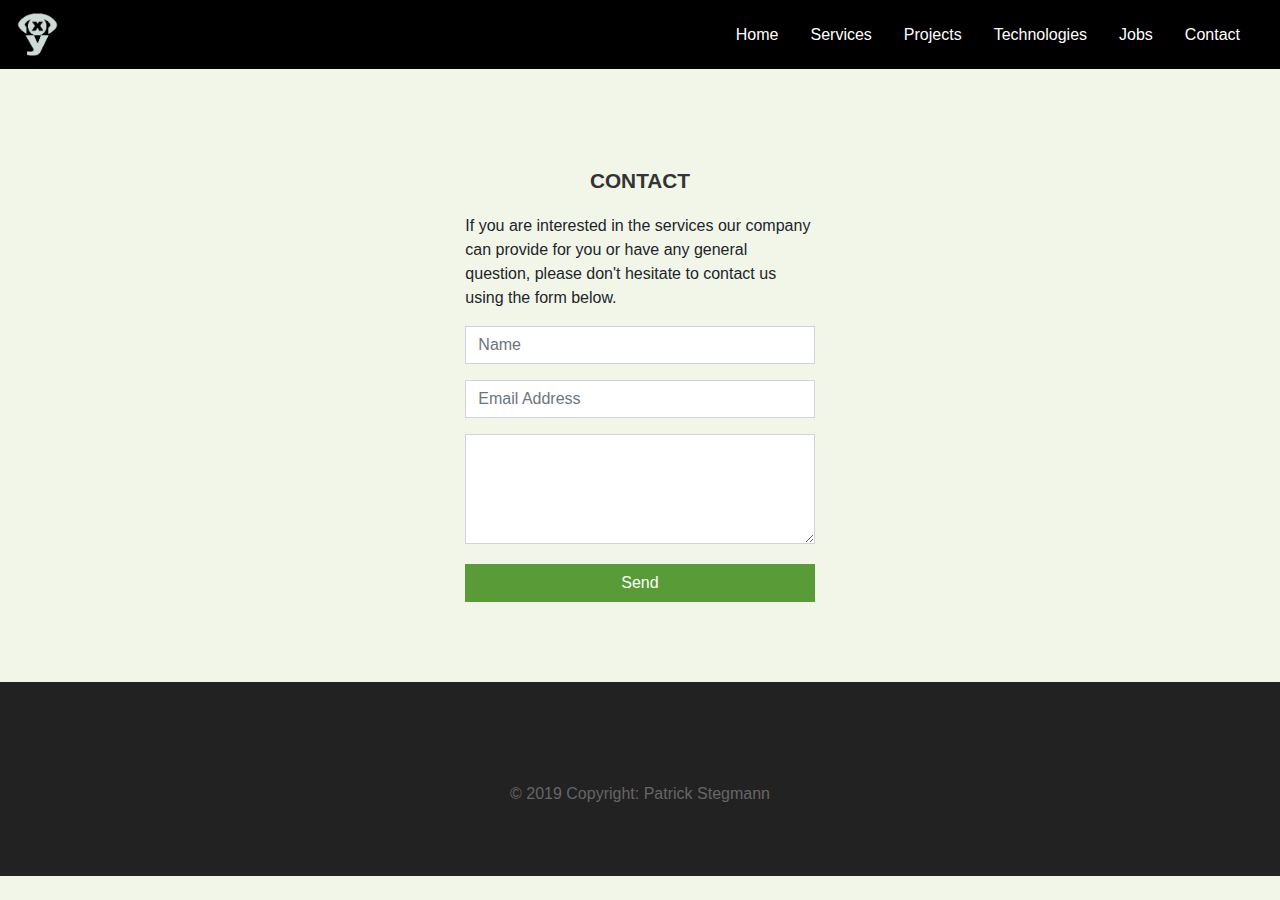
==== contact.html @ b23555f5 "First preliminary commit." ====
<!DOCTYPE html>
<html lang="en">
  <head>
    <title>石 iCom</title>
    <meta charset="utf-8">
    <meta name="viewport" content="width=device-width, initial-scale=1">
    <link rel="stylesheet" href="bootstrap/css/bootstrap.min.css">
    <link rel="stylesheet" type="text/css" href="style.css">
  </head>
<body>
<script src="https://code.jquery.com/jquery-3.3.1.slim.min.js" integrity="sha384-q8i/X+965DzO0rT7abK41JStQIAqVgRVzpbzo5smXKp4YfRvH+8abtTE1Pi6jizo" crossorigin="anonymous"></script>
<script src="bootstrap/js/bootstrap.min.js"></script>

<nav class="navbar navbar-expand-md">
  <a class="navbar-brand" href="#"><img src="xy.png" class="img-fluid" width="20%" height="20%"></a>
  <button class="navbar-toggler navbar-dark" type="button" data-toggle="collapse" data-target="#main-navigation">
    <span class="navbar-toggler-icon"></span>
  </button>
  <div class="collapse navbar-collapse" id="main-navigation">
    <ul class="navbar-nav">
      <li class="nav-item">
        <a class="nav-link" href="index.html">Home</a>
      </li>
      <li class="nav-item">
        <a class="nav-link" href="services.html">Services</a>
      </li>
      <li class="nav-item">
        <a class="nav-link" href="projects.html">Projects</a>
      </li>
      <li class="nav-item">
        <a class="nav-link" href="technologies.html">Technologies</a>
      </li>
      <li class="nav-item">
        <a class="nav-link" href="jobs.html">Jobs</a>
      </li>
      <li class="nav-item">
        <a class="nav-link" href="contact.html">Contact</a>
      </li>
    </ul>
  </div>
</nav>

<div class="container features">
  <div class="row">
    <div class="col-lg-4 col-md-4 col-sm-12">
      
    </div>
    <div class="col-lg-4 col-md-4 col-sm-12">
      <h3 class="feature-title">Contact</h3>
        <p>
            If you are interested in the services our company can provide for you or have any general question, please don't hesitate to contact us using the form below.
        </p>
    <div class="form-group">
        <input type="text" class="form-control" placeholder="Name" name="">
    </div>
    <div class="form-group">
        <input type="email" class="form-control" placeholder="Email Address" name="email">
    </div>
    <div class="form-group">
        <textarea class="form-control" rows="4"></textarea>
    </div>
    <input type="submit" class="btn btn-secondary btn-block" value="Send" name="">
    </div>
    </div>
    <div class="col-lg-4 col-md-4 col-sm-12">    

    </div>
  </div> 
</div>

<footer class="page-footer">
  <!--
  <div class="container">
    <div class="row">
      <div class="col-lg-8 col-md-8 col-sm-12">
      <h6 class="text-uppercase font-weight-bold">Additional Information</h6>
      <p>Lorem ipsum dolor sit amet, consectetur adipiscing elit. Quisque interdum quam odio, quis placerat ante luctus eu. Sed aliquet dolor id sapien rutrum, id vulputate quam iaculis.</p>
      <p>Lorem ipsum dolor sit amet, consectetur adipiscing elit. Quisque interdum quam odio, quis placerat ante luctus eu. Sed aliquet dolor id sapien rutrum, id vulputate quam iaculis.</p>
    </div>
    <div class="col-lg-4 col-md-4 col-sm-12">
      <h6 class="text-uppercase font-weight-bold">Contact</h6>
      <p>1640 Riverside Drive, Hill Valley, California
      <br/>info@mywebsite.com
      <br/>+ 01 234 567 88
      <br/>+ 01 234 567 89</p>
    </div>
  </div>
  -->
  <div class="footer-copyright text-center">© 2019 Copyright: Patrick Stegmann</div>
</footer>

<script src="main.js"></script>
</body>
</html>
---- style.css ----
body {
  padding: 0;
  margin: 0;
  background: #f2f6e9;
}

.mytextblock {
  padding: 200;
  margin: 200;
  text-align: justify;
  margin: auto;
  width: 60%;
  background: #f2f6e9;
}

/*--- navigation bar ---*/
.navbar {
  background:#000000;
}
.nav-link,
.navbar-brand {
  color: #fff;
  cursor: pointer;
}
.nav-link {
  margin-right: 1em !important;
}
.nav-link:hover {
  color: #000;
}
.navbar-collapse {
  justify-content: flex-end;
}
.header {
  background-image: url('advect.png');
  background-size: cover;
  background-position: center;
  position: relative;
}
.overlay {
  position: absolute;
  min-height: 100%;
  min-width: 100%;
  left: 0;
  top: 0;
  background: rgba(0, 0, 0, 0.6);
}
.description {
  left: 50%;
  position: absolute;
  top: 45%;
  transform: translate(-50%, -55%);
  text-align: center;
}
.description h1 {
  color: #6ab446;
}
.description p {
  color: #fff;
  font-size: 1.3rem;
  line-height: 1.5;
}
.description button {
  border:1px solid #6ab446;
  background:#6ab446;
  border-radius: 0;
  color:#fff;
}
.description button:hover {
  border:1px solid #fff;
  background:#fff;
  color:#000;
}
.features {
  margin: 4em auto;
  padding: 1em;
  position: relative;
}
.feature-title {
  color: #333;
  font-size: 1.3rem;
  font-weight: 700;
  margin-bottom: 20px;
  margin-top: 20px;
  text-transform: uppercase;
  text-align: center;
}
.features img {
  -webkit-box-shadow: 1px 1px 4px rgba(0, 0, 0, 0.4);
  -moz-box-shadow: 1px 1px 4px rgba(0, 0, 0, 0.4);
  box-shadow: 1px 1px 4px rgba(0, 0, 0, 0.4);
  margin-bottom: 16px;
}
.features .form-control,
.features input {
    border-radius: 0;
}
.features .btn {
  background-color: #589b37;
  border: 1px solid #589b37;
  color: #fff;
  margin-top: 20px;
}
.features .btn:hover {
  background-color: #333;
  border: 1px solid #333;
}
.page-footer {
  background-color: #222;
  color: #ccc;
  padding: 60px 0 30px;
}
.footer-copyright {
  color: #666;
  padding: 40px 0;
}

figure { 
  display: block;
  margin-top: 1em;
  margin-bottom: 1em;
  margin-left: 40px;
  margin-right: 40px;
}

@media (max-width: 575.98px) {
  .description {
    left: 0;
    padding: 0 15px;
    position: absolute;
    top: 10%;
    transform: none;
    text-align: center;
  }
  
  .description h1 {
    font-size: 2em;
  }
  
  .description p {
    font-size: 1.2rem;
  }
  
  .features {
    margin: 0;
  }
}
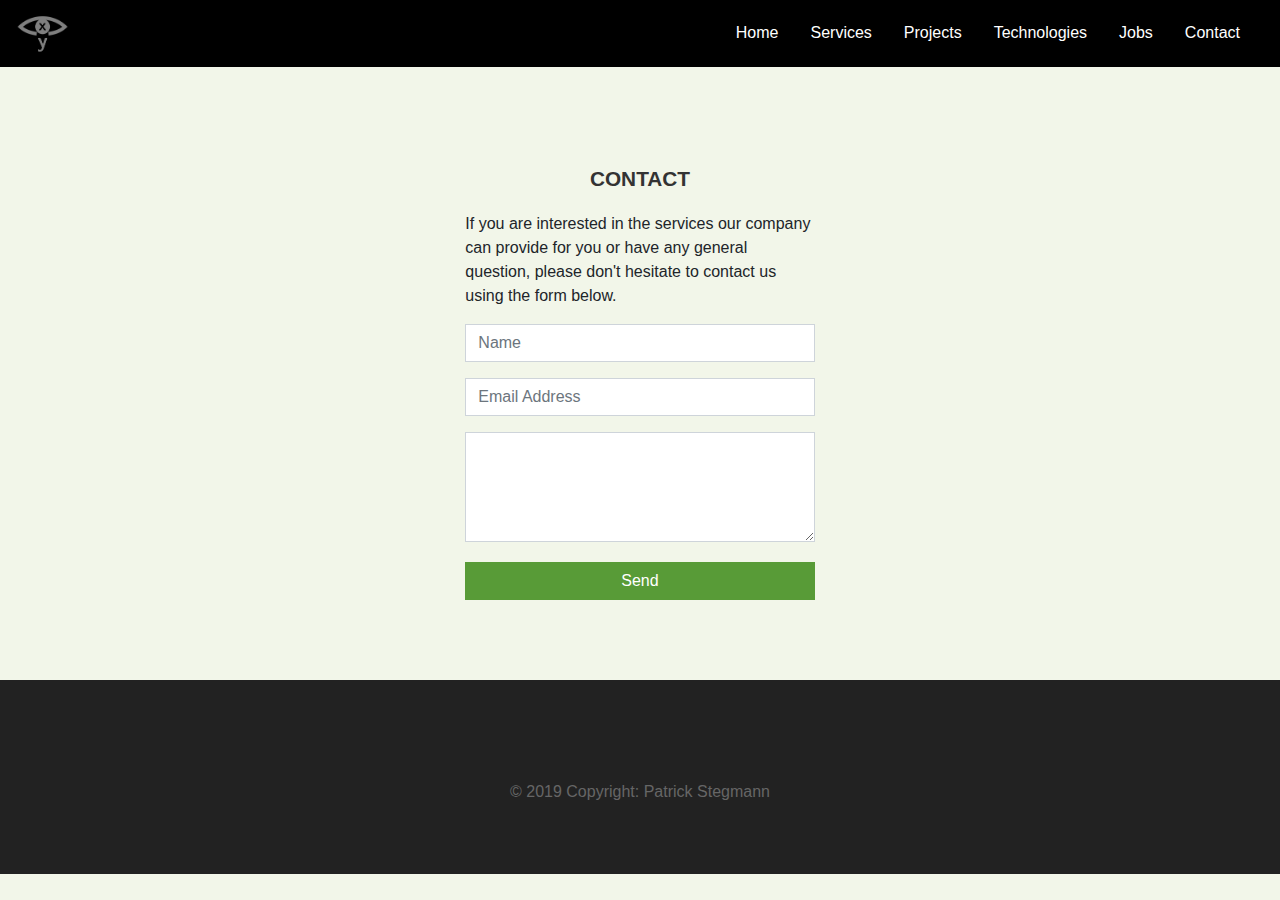
==== commit 367067f6: "Created new Latex logo; Added explanatory link for Software 2.0; Add figcaption in services.html" ====
--- a/contact.html
+++ b/contact.html
@@ -1,11 +1,12 @@
 <!DOCTYPE html>
 <html lang="en">
   <head>
-    <title>石 iCom</title>
+    <title>iCom</title>
     <meta charset="utf-8">
     <meta name="viewport" content="width=device-width, initial-scale=1">
     <link rel="stylesheet" href="bootstrap/css/bootstrap.min.css">
     <link rel="stylesheet" type="text/css" href="style.css">
+    <link rel="icon" href="xy.ico">
   </head>
 <body>
 <script src="https://code.jquery.com/jquery-3.3.1.slim.min.js" integrity="sha384-q8i/X+965DzO0rT7abK41JStQIAqVgRVzpbzo5smXKp4YfRvH+8abtTE1Pi6jizo" crossorigin="anonymous"></script>
--- a/style.css
+++ b/style.css
@@ -26,7 +26,7 @@
   margin-right: 1em !important;
 }
 .nav-link:hover {
-  color: #000;
+  color: #6ab446;
 }
 .navbar-collapse {
   justify-content: flex-end;
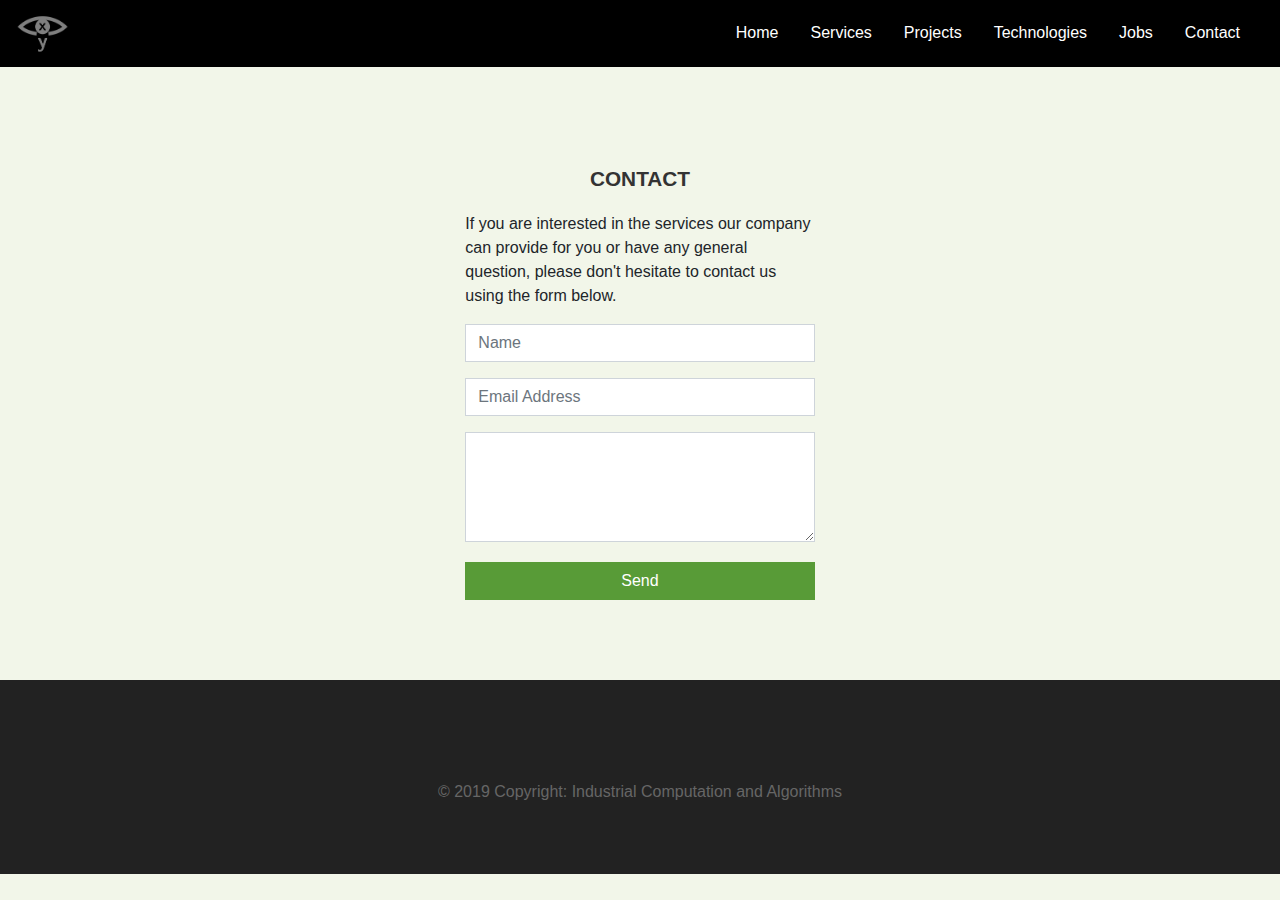
==== commit 586f9f03: "Corrected footer Copyright." ====
--- a/contact.html
+++ b/contact.html
@@ -87,7 +87,7 @@
     </div>
   </div>
   -->
-  <div class="footer-copyright text-center">© 2019 Copyright: Patrick Stegmann</div>
+  <div class="footer-copyright text-center">© 2019 Copyright: Industrial Computation and Algorithms</div>
 </footer>
 
 <script src="main.js"></script>
